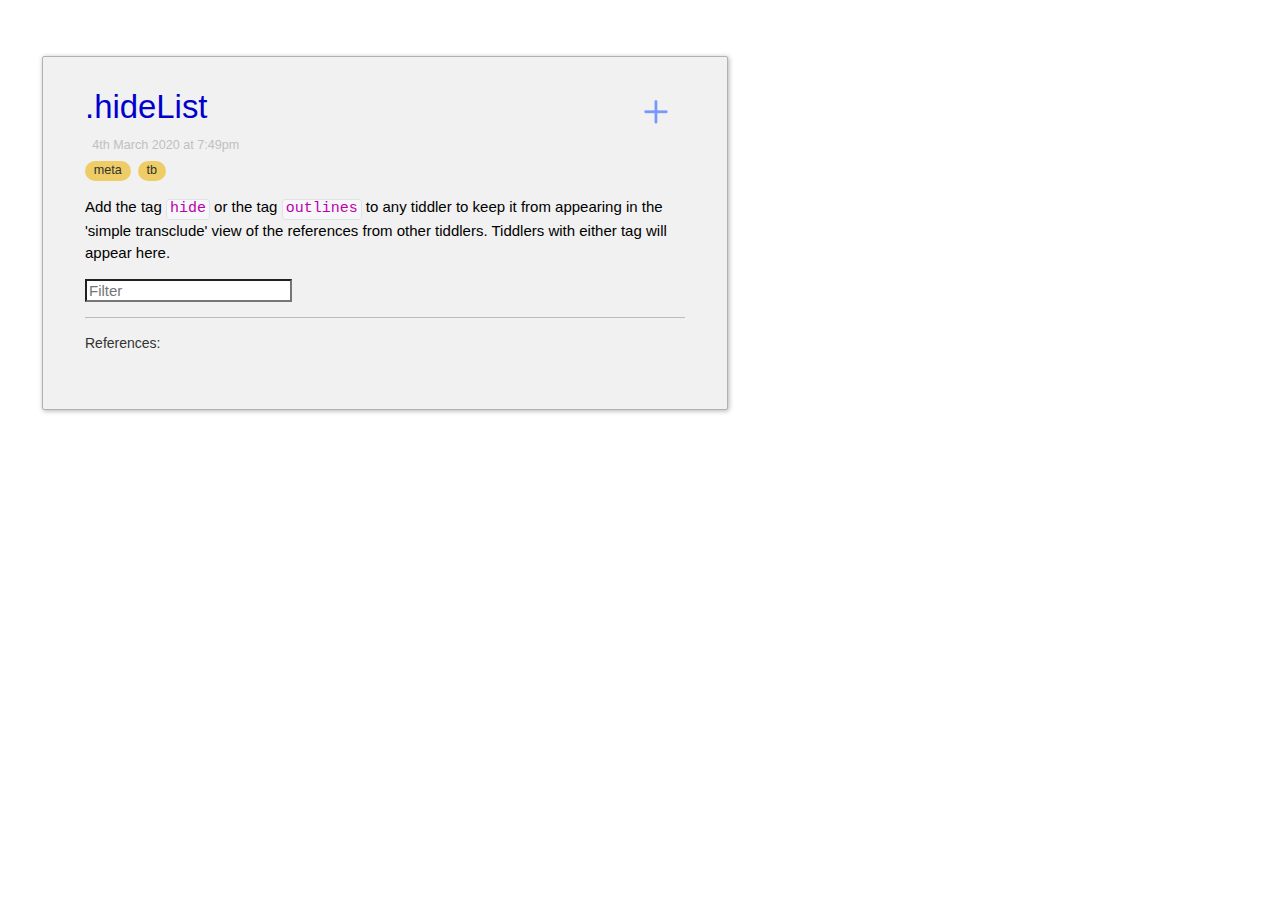
==== .hideList.html @ 393c3c1d "first commit" ====
<!doctype html>
<html>
<head>
<meta http-equiv="Content-Type" content="text/html;charset=utf-8" />
<meta name="generator" content="TiddlyWiki" />
<meta name="tiddlywiki-version" content="5.2.5" />
<meta name="viewport" content="width=device-width, initial-scale=1.0" />
<meta name="apple-mobile-web-app-capable" content="yes" />
<meta name="apple-mobile-web-app-status-bar-style" content="black-translucent" />
<meta name="mobile-web-app-capable" content="yes"/>
<meta name="format-detection" content="telephone=no">
<link id="faviconLink" rel="shortcut icon" href="favicon.ico">
<link rel="stylesheet" href="static.css">
<title>hide: Beebs' Thinking Snippets — Notes and un-fleshed out ideas</title>
</head>
<body class="tc-body">

<section class="tc-story-river tc-static-story-river">
<p><div class="tc-tiddler-frame tc-tiddler-view-frame tc-tiddler-exists  tc-tagged-tb tc-tagged-meta" data-tags="tb meta" data-tiddler-title=".hideList" role="article"><div class="tc-tiddler-title"><div class="tc-titlebar"><span class="tc-tiddler-controls">
<button class="tc-btn-invisible tc-btn-%24%3A%2F.giffmex%2FViewToolbar%2Fnew-note-here">
<svg class="tc-image-new-button tc-image-button" height="22pt" viewBox="0 0 128 128" width="22pt"><path d="M56 72H8.007C3.591 72 0 68.418 0 64c0-4.41 3.585-8 8.007-8H56V8.007C56 3.591 59.582 0 64 0c4.41 0 8 3.585 8 8.007V56h47.993c4.416 0 8.007 3.582 8.007 8 0 4.41-3.585 8-8.007 8H72v47.993c0 4.416-3.582 8.007-8 8.007-4.41 0-8-3.585-8-8.007V72z" fill-rule="evenodd"></path></svg>
</button>

<button aria-label="new journal here" class="tc-btn-invisible tc-btn-%24%3A%2F.giffmex%2FViewToolbar%2Fnew-note-here-datetime" title="Create a new journal tiddler tagged with this one">
   
   
</button><button aria-expanded="false" aria-label="more" class="tc-btn-invisible tc-btn-%24%3A%2F.giffmex%2Fviewtoolbar%2Fviewrefs" title="More actions"></button><div class=" tc-reveal" hidden="true"></div><button class="tc-btn-invisible tc-btn-%24%3A%2Fjd%2Ffullscreen-editor%2FEditButton" title="Edit in full screen mode"></button><button aria-expanded="false" aria-label="more" class="tc-btn-invisible tc-btn-%24%3A%2Fcore%2Fui%2FButtons%2Fmore-tiddler-actions" title="More actions"></button><div class=" tc-reveal" hidden="true"></div><button aria-label="edit" class="tc-btn-invisible tc-btn-%24%3A%2Fcore%2Fui%2FButtons%2Fedit" title="Edit this tiddler"></button><button aria-label="close" class="tc-btn-invisible tc-btn-%24%3A%2Fcore%2Fui%2FButtons%2Fclose" title="Close this tiddler"></button></span><span><h2 class="tc-title">.hideList</h2></span></div><div class="tc-tiddler-info tc-popup-handle tc-reveal" hidden="true"></div></div><div class="tc-reveal"></div><div class=" tc-reveal"><div class="tc-subtitle"><a class="tc-tiddlylink tc-tiddlylink-missing" href=".html"></a> 4th March 2020 at 7:49pm</div></div><div class=" tc-reveal"><div class="tc-tags-wrapper"><span class="tc-tag-list-item" data-tag-title="meta"><span aria-expanded="false" class="tc-tag-label tc-btn-invisible" draggable="true" style="background-color:;
fill:#333333;
color:#333333;">meta</span><span class="tc-drop-down tc-reveal" hidden="true"></span></span><span class="tc-tag-list-item" data-tag-title="tb"><span aria-expanded="false" class="tc-tag-label tc-btn-invisible" draggable="true" style="background-color:;
fill:#333333;
color:#333333;">tb</span><span class="tc-drop-down tc-reveal" hidden="true"></span></span></div></div><div class="tc-tiddler-body tc-reveal"><p>Add the tag <code>hide</code> or the tag <code>outlines</code> to any tiddler to keep it from appearing in the 'simple transclude' view of the references from other tiddlers. Tiddlers with either tag will appear here.</p><p><div>
<input placeholder="Filter" type="search" value="">
</div></p><p><span class=" tc-reveal">

</span></p><p><span class=" tc-reveal" hidden="true"></span></p></div>
<hr>References: 

<p>
</p>
</div></p>
</section>
</body>
</html>
---- static.css ----
/*
Basic styles used before we boot up the parsing engine
*/

/*
Error message and password prompt
*/

.tc-error-form {
	font-family: sans-serif;
	color: #fff;
	z-index: 20000;
	position: fixed;
	background-color: rgb(255, 75, 75);
	border: 8px solid rgb(255, 0, 0);
	border-radius: 8px;
	width: 50%;
	margin-left: 25%;
	margin-top: 4em;
	padding: 0 2em 1em 2em;
}

.tc-error-form h1 {
	text-align: center;
}

.tc-error-prompt {
	text-align: center;
	color: #000;
}

.tc-error-message {
	overflow: auto;
	max-height: 40em;
	padding-right: 1em;
	margin: 1em 0;
	white-space: pre-line;
}

.tc-password-wrapper {
    font-family: sans-serif;
	z-index: 20000;
	position: fixed;
	text-align: center;
	width: 200px;
	top: 4em;
	left: 50%;
	margin-left: -144px; /* - width/2 - paddingHorz/2 - border */
	padding: 16px 16px 16px 16px;
	border-radius: 8px;
}

.tc-password-wrapper {
	color: #000;
	text-shadow: 0 1px 0 rgba(255, 255, 255, 0.5);
	background-color: rgb(197, 235, 183);
	border: 8px solid rgb(164, 197, 152);
}

.tc-password-wrapper form {
	text-align: left;
}

.tc-password-wrapper h1 {
	font-size: 16px;
	line-height: 20px;
	padding-bottom: 16px;
}

.tc-password-wrapper input {
	width: 100%;
}
.tc-sidebar-header {
	text-shadow: 0 1px 0 rgba(255,255,255, 0.8);
}.tc-tiddler-info {
	
  -webkit-box-shadow: inset 1px 2px 3px rgba(0,0,0,0.1);
     -moz-box-shadow: inset 1px 2px 3px rgba(0,0,0,0.1);
          box-shadow: inset 1px 2px 3px rgba(0,0,0,0.1);

}@media screen {
	.tc-tiddler-frame {
		
  -webkit-box-shadow: 1px 1px 5px rgba(0, 0, 0, 0.3);
     -moz-box-shadow: 1px 1px 5px rgba(0, 0, 0, 0.3);
          box-shadow: 1px 1px 5px rgba(0, 0, 0, 0.3);

	}
}@media (max-width: 959px) {
	.tc-tiddler-frame {
		
  -webkit-box-shadow: none;
     -moz-box-shadow: none;
          box-shadow: none;

	}
}.tc-page-controls button svg, .tc-tiddler-controls button svg, .tc-topbar button svg {
	
  -webkit-transition: fill 150ms ease-in-out;
     -moz-transition: fill 150ms ease-in-out;
          transition: fill 150ms ease-in-out;

}.tc-tiddler-controls button.tc-selected,
.tc-page-controls button.tc-selected {
	
  -webkit-filter: drop-shadow(0px -1px 2px rgba(0,0,0,0.25));
     -moz-filter: drop-shadow(0px -1px 2px rgba(0,0,0,0.25));
          filter: drop-shadow(0px -1px 2px rgba(0,0,0,0.25));

}.tc-tiddler-frame input.tc-edit-texteditor,
.tc-tiddler-frame select.tc-edit-texteditor {
	
  -webkit-box-shadow: inset 0 1px 8px rgba(0, 0, 0, 0.15);
     -moz-box-shadow: inset 0 1px 8px rgba(0, 0, 0, 0.15);
          box-shadow: inset 0 1px 8px rgba(0, 0, 0, 0.15);

}.tc-edit-tags {
	
  -webkit-box-shadow: inset 0 1px 8px rgba(0, 0, 0, 0.15);
     -moz-box-shadow: inset 0 1px 8px rgba(0, 0, 0, 0.15);
          box-shadow: inset 0 1px 8px rgba(0, 0, 0, 0.15);

}.tc-tiddler-frame .tc-edit-tags input.tc-edit-texteditor {
	
  -webkit-box-shadow: none;
     -moz-box-shadow: none;
          box-shadow: none;

	border: none;
	outline: none;
}textarea.tc-edit-texteditor {
	font-family: ;
}canvas.tc-edit-bitmapeditor  {
	
  -webkit-box-shadow: 2px 2px 5px rgba(0, 0, 0, 0.5);
     -moz-box-shadow: 2px 2px 5px rgba(0, 0, 0, 0.5);
          box-shadow: 2px 2px 5px rgba(0, 0, 0, 0.5);

}.tc-drop-down {
	border-radius: 4px;
	
  -webkit-box-shadow: 2px 2px 10px rgba(0, 0, 0, 0.5);
     -moz-box-shadow: 2px 2px 10px rgba(0, 0, 0, 0.5);
          box-shadow: 2px 2px 10px rgba(0, 0, 0, 0.5);

}.tc-block-dropdown {
	border-radius: 4px;
	
  -webkit-box-shadow: 2px 2px 10px rgba(0, 0, 0, 0.5);
     -moz-box-shadow: 2px 2px 10px rgba(0, 0, 0, 0.5);
          box-shadow: 2px 2px 10px rgba(0, 0, 0, 0.5);

}.tc-modal {
	border-radius: 6px;
	
  -webkit-box-shadow: 0 3px 7px rgba(0,0,0,0.3);
     -moz-box-shadow: 0 3px 7px rgba(0,0,0,0.3);
          box-shadow: 0 3px 7px rgba(0,0,0,0.3);

}.tc-modal-footer {
	border-radius: 0 0 6px 6px;
	
  -webkit-box-shadow: inset 0 1px 0 #fff;
     -moz-box-shadow: inset 0 1px 0 #fff;
          box-shadow: inset 0 1px 0 #fff;
;
}.tc-alert {
	border-radius: 6px;
	
  -webkit-box-shadow: 0 3px 7px rgba(0,0,0,0.6);
     -moz-box-shadow: 0 3px 7px rgba(0,0,0,0.6);
          box-shadow: 0 3px 7px rgba(0,0,0,0.6);

}.tc-notification {
	border-radius: 6px;
	
  -webkit-box-shadow: 0 3px 7px rgba(0,0,0,0.3);
     -moz-box-shadow: 0 3px 7px rgba(0,0,0,0.3);
          box-shadow: 0 3px 7px rgba(0,0,0,0.3);

	text-shadow: 0 1px 0 rgba(255,255,255, 0.8);
}.tc-sidebar-lists .tc-tab-set .tc-tab-divider {
	border-top: none;
	height: 1px;
	
background-image: linear-gradient(left, rgba(0,0,0,0.15) 0%, rgba(0,0,0,0.0) 100%);
background-image: -o-linear-gradient(left, rgba(0,0,0,0.15) 0%, rgba(0,0,0,0.0) 100%);
background-image: -moz-linear-gradient(left, rgba(0,0,0,0.15) 0%, rgba(0,0,0,0.0) 100%);
background-image: -webkit-linear-gradient(left, rgba(0,0,0,0.15) 0%, rgba(0,0,0,0.0) 100%);
background-image: -ms-linear-gradient(left, rgba(0,0,0,0.15) 0%, rgba(0,0,0,0.0) 100%);

}.tc-more-sidebar > .tc-tab-set > .tc-tab-buttons > button {
	
background-image: linear-gradient(left, rgba(0,0,0,0.01) 0%, rgba(0,0,0,0.1) 100%);
background-image: -o-linear-gradient(left, rgba(0,0,0,0.01) 0%, rgba(0,0,0,0.1) 100%);
background-image: -moz-linear-gradient(left, rgba(0,0,0,0.01) 0%, rgba(0,0,0,0.1) 100%);
background-image: -webkit-linear-gradient(left, rgba(0,0,0,0.01) 0%, rgba(0,0,0,0.1) 100%);
background-image: -ms-linear-gradient(left, rgba(0,0,0,0.01) 0%, rgba(0,0,0,0.1) 100%);

}.tc-more-sidebar > .tc-tab-set > .tc-tab-buttons > button.tc-tab-selected {
	
background-image: linear-gradient(left, rgba(0,0,0,0.05) 0%, rgba(255,255,255,0.05) 100%);
background-image: -o-linear-gradient(left, rgba(0,0,0,0.05) 0%, rgba(255,255,255,0.05) 100%);
background-image: -moz-linear-gradient(left, rgba(0,0,0,0.05) 0%, rgba(255,255,255,0.05) 100%);
background-image: -webkit-linear-gradient(left, rgba(0,0,0,0.05) 0%, rgba(255,255,255,0.05) 100%);
background-image: -ms-linear-gradient(left, rgba(0,0,0,0.05) 0%, rgba(255,255,255,0.05) 100%);

}.tc-message-box img {
	
  -webkit-box-shadow: 1px 1px 3px rgba(0,0,0,0.5);
     -moz-box-shadow: 1px 1px 3px rgba(0,0,0,0.5);
          box-shadow: 1px 1px 3px rgba(0,0,0,0.5);

}.tc-plugin-info {
	
  -webkit-box-shadow: 1px 1px 3px rgba(0,0,0,0.5);
     -moz-box-shadow: 1px 1px 3px rgba(0,0,0,0.5);
          box-shadow: 1px 1px 3px rgba(0,0,0,0.5);

}
/*
** Start with the normalize CSS reset, and then belay some of its effects
*//*! modern-normalize v1.0.0 | MIT License | https://github.com/sindresorhus/modern-normalize */

/*
Document
========
*/

/**
Use a better box model (opinionated).
*/

*,
*::before,
*::after {
  box-sizing: border-box;
}

/**
Use a more readable tab size (opinionated).
*/

:root {
  -moz-tab-size: 4;
  tab-size: 4;
}

/**
1. Correct the line height in all browsers.
2. Prevent adjustments of font size after orientation changes in iOS.
*/

html {
  line-height: 1.15; /* 1 */
  -webkit-text-size-adjust: 100%; /* 2 */
}

/*
Sections
========
*/

/**
Remove the margin in all browsers.
*/

body {
  margin: 0;
}

/**
Improve consistency of default fonts in all browsers. (https://github.com/sindresorhus/modern-normalize/issues/3)
*/

body {
  font-family:
    system-ui,
    -apple-system, /* Firefox supports this but not yet `system-ui` */
    'Segoe UI',
    Roboto,
    Helvetica,
    Arial,
    sans-serif,
    'Apple Color Emoji',
    'Segoe UI Emoji';
}

/*
Grouping content
================
*/

/**
1. Add the correct height in Firefox.
2. Correct the inheritance of border color in Firefox. (https://bugzilla.mozilla.org/show_bug.cgi?id=190655)
*/

hr {
  height: 0; /* 1 */
  color: inherit; /* 2 */
}

/*
Text-level semantics
====================
*/

/**
Add the correct text decoration in Chrome, Edge, and Safari.
*/

abbr[title] {
  text-decoration: underline dotted;
}

/**
Add the correct font weight in Edge and Safari.
*/

b,
strong {
  font-weight: bolder;
}

/**
1. Improve consistency of default fonts in all browsers. (https://github.com/sindresorhus/modern-normalize/issues/3)
2. Correct the odd 'em' font sizing in all browsers.
*/

code,
kbd,
samp,
pre {
  font-family:
    ui-monospace,
    SFMono-Regular,
    Consolas,
    'Liberation Mono',
    Menlo,
    monospace; /* 1 */
  font-size: 1em; /* 2 */
}

/**
Add the correct font size in all browsers.
*/

small {
  font-size: 80%;
}

/**
Prevent 'sub' and 'sup' elements from affecting the line height in all browsers.
*/

sub,
sup {
  font-size: 75%;
  line-height: 0;
  position: relative;
  vertical-align: baseline;
}

sub {
  bottom: -0.25em;
}

sup {
  top: -0.5em;
}

/*
Tabular data
============
*/

/**
1. Remove text indentation from table contents in Chrome and Safari. (https://bugs.chromium.org/p/chromium/issues/detail?id=999088, https://bugs.webkit.org/show_bug.cgi?id=201297)
2. Correct table border color inheritance in all Chrome and Safari. (https://bugs.chromium.org/p/chromium/issues/detail?id=935729, https://bugs.webkit.org/show_bug.cgi?id=195016)
*/

table {
  text-indent: 0; /* 1 */
  border-color: inherit; /* 2 */
}

/*
Forms
=====
*/

/**
1. Change the font styles in all browsers.
2. Remove the margin in Firefox and Safari.
*/

button,
input,
optgroup,
select,
textarea {
  font-family: inherit; /* 1 */
  font-size: 100%; /* 1 */
  line-height: 1.15; /* 1 */
  margin: 0; /* 2 */
}

/**
Remove the inheritance of text transform in Edge and Firefox.
1. Remove the inheritance of text transform in Firefox.
*/

button,
select { /* 1 */
  text-transform: none;
}

/**
Correct the inability to style clickable types in iOS and Safari.
*/

button,
[type='button'],
[type='reset'],
[type='submit'] {
  -webkit-appearance: button;
}

/**
Remove the inner border and padding in Firefox.
*/

::-moz-focus-inner {
  border-style: none;
  padding: 0;
}

/**
Restore the focus styles unset by the previous rule.
*/

:-moz-focusring {
  outline: 1px dotted ButtonText;
}

/**
Remove the additional ':invalid' styles in Firefox.
See: https://github.com/mozilla/gecko-dev/blob/2f9eacd9d3d995c937b4251a5557d95d494c9be1/layout/style/res/forms.css#L728-L737
*/

:-moz-ui-invalid {
  box-shadow: none;
}

/**
Remove the padding so developers are not caught out when they zero out 'fieldset' elements in all browsers.
*/

legend {
  padding: 0;
}

/**
Add the correct vertical alignment in Chrome and Firefox.
*/

progress {
  vertical-align: baseline;
}

/**
Correct the cursor style of increment and decrement buttons in Safari.
*/

::-webkit-inner-spin-button,
::-webkit-outer-spin-button {
  height: auto;
}

/**
1. Correct the odd appearance in Chrome and Safari.
2. Correct the outline style in Safari.
*/

[type='search'] {
  -webkit-appearance: textfield; /* 1 */
  outline-offset: -2px; /* 2 */
}

/**
Remove the inner padding in Chrome and Safari on macOS.
*/

::-webkit-search-decoration {
  -webkit-appearance: none;
}

/**
1. Correct the inability to style clickable types in iOS and Safari.
2. Change font properties to 'inherit' in Safari.
*/

::-webkit-file-upload-button {
  -webkit-appearance: button; /* 1 */
  font: inherit; /* 2 */
}

/*
Interactive
===========
*/

/*
Add the correct display in Chrome and Safari.
*/

summary {
  display: list-item;
}
*, input[type="search"] {
	box-sizing: border-box;
	-moz-box-sizing: border-box;
	-webkit-box-sizing: border-box;
}/*
** Button default styles. Makes them look consistent for all browsers
*/
html button {
	line-height: 1.2;
	color: ;
	fill: ;
	background: ;
	border-color: ;
}button:disabled svg {
	fill: #bbb;
}/*
** Basic element styles
*/html, body {
	font-family: -apple-system,BlinkMacSystemFont,Segoe UI,Helvetica,Arial,sans-serif,Apple Color Emoji,Segoe UI Emoji;;
	text-rendering: optimizeLegibility; /* Enables kerning and ligatures etc. */
	-webkit-font-smoothing: antialiased;
	-moz-osx-font-smoothing: grayscale;
}html:-webkit-full-screen {
	background-color: #fff;
}body.tc-body {
	font-size: 14px;
	line-height: 20px;
	word-wrap: break-word;
	


	color: #333333;
	background-color: #fff;
	fill: #333333;
}/**
 * Correct the font size and margin on `h1` elements within `section` and
 * `article` contexts in Chrome, Firefox, and Safari.
 */h1 {
	font-size: 2em;
}h1, h2, h3, h4, h5, h6 {
	line-height: 1.2;
	font-weight: normal;
}pre {
	display: block;
	margin-top: 1em;
	margin-bottom: 1em;
	word-break: break-word;
	word-wrap: break-word;
	white-space: pre-wrap;
	background-color: #f5f5f5;
	border: 1px solid #cccccc;
	padding: 0 3px 2px;
	border-radius: 3px;
	font-family: "SFMono-Regular",Consolas,"Liberation Mono",Menlo,Courier,monospace;
}code {
	color: #dd1144;
	background-color: #f7f7f9;
	border: 1px solid #e1e1e8;
	white-space: pre-wrap;
	padding: 0 3px 2px;
	border-radius: 3px;
	font-family: "SFMono-Regular",Consolas,"Liberation Mono",Menlo,Courier,monospace;
}blockquote {
	border-left: 5px solid #bbb;
	margin-left: 25px;
	padding-left: 10px;
	quotes: "\201C""\201D""\2018""\2019";
}blockquote > div {
	margin-top: 1em;
	margin-bottom: 1em;
}blockquote.tc-big-quote {
	font-family: Georgia, serif;
	position: relative;
	background: #f5f5f5;
	border-left: none;
	margin-left: 50px;
	margin-right: 50px;
	padding: 10px;
	border-radius: 8px;
}blockquote.tc-big-quote cite:before {
	content: "\2014 \2009";
}blockquote.tc-big-quote:before {
	font-family: Georgia, serif;
	color: #bbb;
	content: open-quote;
	font-size: 8em;
	line-height: 0.1em;
	margin-right: 0.25em;
	vertical-align: -0.4em;
	position: absolute;
	left: -50px;
	top: 42px;
}blockquote.tc-big-quote:after {
	font-family: Georgia, serif;
	color: #bbb;
	content: close-quote;
	font-size: 8em;
	line-height: 0.1em;
	margin-right: 0.25em;
	vertical-align: -0.4em;
	position: absolute;
	right: -80px;
	bottom: -20px;
}dl dt {
	font-weight: bold;
	margin-top: 6px;
}textarea,
input[type=text],
input[type=search],
input[type=""],
input:not([type]) {
	color: #333333;
	background: #ffffff;
}input[type="checkbox"] {
	vertical-align: middle;
}input[type="search"]::-webkit-search-decoration,
input[type="search"]::-webkit-search-cancel-button,
input[type="search"]::-webkit-search-results-button,
input[type="search"]::-webkit-search-results-decoration {
	-webkit-appearance:none;
}.tc-muted {
	color: #bbb;
}svg.tc-image-button {
	padding: 0px 1px 1px 0px;
}.tc-icon-wrapper > svg {
	width: 1em;
	height: 1em;
}kbd {
	display: inline-block;
	padding: 3px 5px;
	font-size: 0.8em;
	line-height: 1.2;
	color: #333333;
	vertical-align: middle;
	background-color: #ffffff;
	border: solid 1px #bbb;
	border-bottom-color: #bbb;
	border-radius: 3px;
	box-shadow: inset 0 -1px 0 #bbb;
}::selection {
	background-color: Highlight;
	color: HighlightText;
	background-color: ;
	color: ;
}.tc-inline-style {
	background: #ffff00;
	color: #000000;
}form.tc-form-inline {
	display: inline;
}/*
Markdown likes putting code elements inside pre elements
*/
pre > code {
	padding: 0;
	border: none;
	background-color: inherit;
	color: inherit;
}/*
Table defaults
*/table {
	border: 1px solid #dddddd;
	width: auto;
	max-width: 100%;
	caption-side: bottom;
	margin-top: 1em;
	margin-bottom: 1em;
	/* next 2 elements needed, since normalize 8.0.1 */
	border-collapse: collapse;
	border-spacing: 0;
}table th, table td {
	padding: 0 7px 0 7px;
	border-top: 1px solid #dddddd;
	border-left: 1px solid #dddddd;
}table thead tr td, table th {
	background-color: #f0f0f0;
	font-weight: bold;
}table tfoot tr td {
	background-color: #a8a8a8;
}/*
Table utility classes
*//* Remove borders from table as used in eg: GettingStarted*/
.tc-table-no-border,
.tc-table-no-border th,
.tc-table-no-border td {
	border: initial;
}/* First column in table width will fit to text.*/
/* This rule makes most sense with tc-first-link-nowrap*/
.tc-first-col-min-width td:nth-child(1) {
	width: 1%;
}/*
** Utility classes work well with tables but also for other containers
*//* First link A element will not wrap */
.tc-first-link-nowrap:first-of-type a {
	white-space: nowrap;
}/* Move the table to the center of the container */
.tc-center {
	margin-left: auto;
	margin-right: auto;
}.tc-max-width {
	width: 100%;
}.tc-max-width-80 {
	max-width: 80%;
}/* Allow input and textarea to look like the ControlPanel inputs */
.tc-edit-max-width input,
.tc-edit-max-width textarea {
	width: 100%;
	padding: 3px;
}/*
CSV parser plugin
*/.tc-csv-table {
	white-space: nowrap;
}.tc-csv-table th,
.tc-csv-table td {
	white-space: pre-line;
}/*
Tiddler frame in story river
*/.tc-tiddler-frame img,
.tc-tiddler-frame svg,
.tc-tiddler-frame canvas,
.tc-tiddler-frame embed,
.tc-tiddler-frame iframe {
	max-width: 100%;
}.tc-tiddler-body > embed,
.tc-tiddler-body > iframe {
	width: 100%;
	height: 600px;
}:root {
	color-scheme: light;
}/*
** Links
*/button.tc-tiddlylink,
a.tc-tiddlylink {
	text-decoration: none;
	font-weight: 500;
	color: #5778d8;
	-webkit-user-select: inherit; /* Otherwise the draggable attribute makes links impossible to select */
	-webkit-touch-callout: none; /* Prevents long presses from bringing up a link preview */
}.tc-sidebar-lists a.tc-tiddlylink {
	color: #999999;
}.tc-sidebar-lists a.tc-tiddlylink:hover {
	color: #444444;
}button.tc-tiddlylink:hover,
a.tc-tiddlylink:hover {
	text-decoration: underline;
}a.tc-tiddlylink-resolves {
}a.tc-tiddlylink-shadow {
	font-weight: bold;
}a.tc-tiddlylink-shadow.tc-tiddlylink-resolves {
	font-weight: normal;
}a.tc-tiddlylink-missing {
	font-style: italic;
}a.tc-tiddlylink-external {
	text-decoration: underline;
	color: #0000ee;
	background-color: inherit;
}a.tc-tiddlylink-external:visited {
	color: #0000aa;
	background-color: inherit;
}a.tc-tiddlylink-external:hover {
	color: inherit;
	background-color: inherit;
}.tc-drop-down a.tc-tiddlylink:hover {
	color: #ffffff;
}/*
** Drag and drop styles
*/.tc-tiddler-dragger {
	position: relative;
	z-index: -10000;
}.tc-tiddler-dragger-inner {
	position: absolute;
	top: -1000px;
	left: -1000px;
	display: inline-block;
	padding: 8px 20px;
	font-size: 16.9px;
	font-weight: bold;
	line-height: 20px;
	color: #ffffff;
	text-shadow: 0 1px 0 rgba(0, 0, 0, 1);
	white-space: nowrap;
	vertical-align: baseline;
	background-color: #333333;
	border-radius: 20px;
}.tc-tiddler-dragger-cover {
	position: absolute;
	background-color: #fff;
}.tc-page-container > .tc-dropzone {
	min-height: 100vh;
}.tc-dropzone {
	position: relative;
}.tc-dropzone.tc-dragover:before {
	z-index: 10000;
	display: block;
	position: fixed;
	top: 0;
	left: 0;
	right: 0;
	background: rgba(0,200,0,0.7);
	text-align: center;
	content: "Drop now (or use the 'Escape' key to cancel)";
}.tc-droppable > .tc-droppable-placeholder {
	display: none;
}.tc-droppable.tc-dragover > .tc-droppable-placeholder {
	display: block;
	border: 2px dashed rgba(0,200,0,0.7);
}.tc-draggable {
	cursor: move;
}.tc-sidebar-tab-open .tc-droppable-placeholder, .tc-tagged-draggable-list .tc-droppable-placeholder,
.tc-links-draggable-list .tc-droppable-placeholder {
	line-height: 2em;
	height: 2em;
}.tc-sidebar-tab-open-item {
	position: relative;
}.tc-sidebar-tab-open .tc-btn-invisible.tc-btn-mini svg {
	font-size: 0.7em;
	fill: #bbb;
}/*
** Plugin reload warning
*/.tc-plugin-reload-warning {
	z-index: 1000;
	display: block;
	position: fixed;
	top: 0;
	left: 0;
	right: 0;
	background: #ffe476;
	text-align: center;
}/*
** Buttons
*/button svg, button img, label svg, label img {
	vertical-align: middle;
}.tc-btn-invisible {
	padding: 0;
	margin: 0;
	background: none;
	border: none;
	cursor: pointer;
	color: #333333;
	fill: #333333;
}button:disabled.tc-btn-invisible  {
	cursor: default; 
	color: #bbb;
}.tc-btn-boxed {
	font-size: 0.6em;
	padding: 0.2em;
	margin: 1px;
	background: none;
	border: 1px solid #cccccc;
	border-radius: 0.25em;
}html body.tc-body .tc-btn-boxed svg {
	font-size: 1.6666em;
}.tc-btn-boxed:hover {
	background: #bbb;
	color: #ffffff;
}html body.tc-body .tc-btn-boxed:hover svg {
	fill: #ffffff;
}.tc-btn-rounded {
	font-size: 0.5em;
	line-height: 2;
	padding: 0em 0.3em 0.2em 0.4em;
	margin: 1px;
	border: 1px solid #bbb;
	background: #bbb;
	color: #ffffff;
	border-radius: 2em;
}html body.tc-body .tc-btn-rounded svg {
	font-size: 1.6666em;
	fill: #ffffff;
}.tc-btn-rounded:hover {
	border: 1px solid #bbb;
	background: #ffffff;
	color: #bbb;
}html body.tc-body .tc-btn-rounded:hover svg {
	fill: #bbb;
}.tc-btn-icon svg {
	height: 1em;
	width: 1em;
	fill: #bbb;
}.tc-btn-text {
	margin-left: 7px;
}/* used for documentation "fake" buttons */
.tc-btn-standard {
	line-height: 1.8;
	color: #667;
	background-color: #e0e0e0;
	border: 1px solid #888;
	padding: 2px 1px 2px 1px;
	margin: 1px 4px 1px 4px;
}.tc-btn-big-green {
	display: inline-block;
	padding: 8px;
	margin: 4px 8px 4px 8px;
	background: #34c734;
	color: #ffffff;
	fill: #ffffff;
	border: none;
	border-radius: 2px;
	font-size: 1.2em;
	line-height: 1.4em;
	text-decoration: none;
}.tc-btn-big-green svg,
.tc-btn-big-green img {
	height: 2em;
	width: 2em;
	vertical-align: middle;
	fill: #ffffff;
}.tc-primary-btn {
	background: #5778d8;
}.tc-sidebar-lists input {
	color: #333333;
}.tc-sidebar-lists button {
	color: #333333;
	fill: #333333;
}.tc-sidebar-lists button.tc-btn-mini {
	color: #c0c0c0;
}.tc-sidebar-lists button.tc-btn-mini:hover {
	color: #444444;
}.tc-sidebar-lists button small {
	color: #333333;
}button svg.tc-image-button, button .tc-image-button img {
	height: 1em;
	width: 1em;
}.tc-unfold-banner {
	position: absolute;
	padding: 0;
	margin: 0;
	background: none;
	border: none;
	width: 100%;
	width: calc(100% + 2px);
	margin-left: -43px;
	text-align: center;
	border-top: 2px solid #f8f8f8;
	margin-top: 4px;
}.tc-unfold-banner:hover {
	background: #f8f8f8;
	border-top: 2px solid #dddddd;
}.tc-unfold-banner svg, .tc-fold-banner svg {
	height: 0.75em;
	fill: #cccccc;
}.tc-unfold-banner:hover svg, .tc-fold-banner:hover svg {
	fill: #888888;
}.tc-fold-banner {
	position: absolute;
	padding: 0;
	margin: 0;
	background: none;
	border: none;
	width: 23px;
	text-align: center;
	margin-left: -35px;
	top: 6px;
	bottom: 6px;
}.tc-fold-banner:hover {
	background: #f8f8f8;
}@media (max-width: 959px) {.tc-unfold-banner {
		position: static;
		width: calc(100% + 59px);
	}.tc-fold-banner {
		width: 16px;
		margin-left: -16px;
		font-size: 0.75em;
	}}/*
** Tags and missing tiddlers
*/.tc-tag-list-item {
	position: relative;
	display: inline-block;
}.tc-tags-wrapper {
	margin: 4px 0 14px 0;
}.tc-tags-wrapper .tc-tag-list-item {
	margin-right: 7px;
}.tc-missing-tiddler-label {
	font-style: italic;
	font-weight: normal;
	display: inline-block;
	font-size: 11.844px;
	line-height: 14px;
	white-space: nowrap;
	vertical-align: baseline;
}.tc-block-tags-dropdown > .tc-btn-invisible:hover {
	background-color: #5778d8;
}button.tc-tag-label, span.tc-tag-label {
	display: inline-block;
	padding: 0.16em 0.7em;
	font-size: 0.9em;
	font-weight: normal;
	line-height: 1.2em;
	color: #ffffff;
	white-space: break-spaces;
	vertical-align: baseline;
	background-color: #ec6;
	border-radius: 1em;
}.tc-sidebar-scrollable .tc-tag-label {
	text-shadow: none;
}.tc-untagged-separator {
	width: 10em;
	left: 0;
	margin-left: 0;
	border: 0;
	height: 1px;
	background: #d8d8d8;
}button.tc-untagged-label {
	background-color: #999999;
}.tc-tag-label svg, .tc-tag-label img {
	height: 1em;
	width: 1em;
	margin-right: 3px;
	margin-bottom: 1px;
	vertical-align: bottom;
}.tc-edit-tags button.tc-remove-tag-button svg {
	font-size: 0.7em;
	vertical-align: middle;
}.tc-tag-manager-table .tc-tag-label {
}.tc-tag-manager-tag {
	width: 100%;
}button.tc-btn-invisible.tc-remove-tag-button {
	outline: none;
}.tc-tag-button-selected,
.tc-list-item-selected a.tc-tiddlylink, a.tc-list-item-selected {
	background-color: #5778d8;
	color: #f1f1f1;
}/*
** Page layout
*/.tc-topbar {
	position: fixed;
	z-index: 1200;
}.tc-topbar-left {
	left: 29px;
	top: 5px;
}.tc-topbar-right {
	top: 5px;
	right: 29px;
}@media (max-width: 959px) {.tc-topbar-right {
		right: 10px;
	}}.tc-topbar button {
	padding: 8px;
}.tc-topbar svg {
	fill: #bbb;
}.tc-topbar button:hover svg {
	fill: #333333;
}@media (max-width: 959px) {.tc-show-sidebar-btn svg.tc-image-chevron-left, .tc-hide-sidebar-btn svg.tc-image-chevron-right {
		transform: rotate(-90deg);
	}}.tc-sidebar-header {
	color: #acacac;
	fill: #acacac;
}.tc-sidebar-header .tc-title a.tc-tiddlylink-resolves {
	font-weight: normal;
}.tc-sidebar-header .tc-sidebar-lists p {
	margin-top: 3px;
	margin-bottom: 3px;
}.tc-sidebar-header .tc-missing-tiddler-label {
	color: #acacac;
}.tc-advanced-search input {
	width: 60%;
}.tc-search a svg {
	width: 1.2em;
	height: 1.2em;
	vertical-align: middle;
}.tc-page-controls {
	margin-top: 14px;
	font-size: 1.5em;
}.tc-page-controls .tc-drop-down {
	font-size: 1rem;
}.tc-page-controls button {
	margin-right: 0.5em;
}.tc-page-controls a.tc-tiddlylink:hover {
	text-decoration: none;
}.tc-page-controls img {
	width: 1em;
}.tc-page-controls svg {
	fill: #aaaaaa;
}.tc-page-controls button:hover svg, .tc-page-controls a:hover svg {
	fill: #000000;
}.tc-sidebar-lists .tc-menu-list-item {
	white-space: nowrap;
}.tc-menu-list-count {
	font-weight: bold;
}.tc-menu-list-subitem {
	padding-left: 7px;
}.tc-story-river {
	position: relative;
}@media (max-width: 959px) {.tc-sidebar-header {
		padding: 14px;
		min-height: 32px;
		margin-top: 0px;
		transition:  min-height 400ms ease-in-out, padding-top 400ms ease-in-out, padding-bottom 400ms ease-in-out;
	}
	
	.tc-story-river {
		position: relative;
		padding: 0;
	}
}@media (min-width: 960px) {.tc-message-box {
		margin: 21px -21px 21px -21px;
	}.tc-sidebar-scrollable {
		position: fixed;
		top: 0px;
		left: 770px;
		bottom: 0;
		right: 0;
		overflow-y: auto;
		overflow-x: auto;
		-webkit-overflow-scrolling: touch;
		margin: 0 0 0 -42px;
		padding: 71px 0 28px 42px;
	}html[dir="rtl"] .tc-sidebar-scrollable {
		left: auto;
		right: 770px;
	}.tc-story-river {
		position: relative;
		left: 0px;
		top: 0px;
		width: 770px;
		padding: 42px 42px 42px 42px;
	}.tc-story-river.tc-static-story-river {
		margin-right: 0;
		padding-right: 42px;
	}}@media print {body.tc-body {
		background-color: transparent;
	}.tc-sidebar-header, .tc-topbar {
		display: none;
	}.tc-story-river {
		margin: 0;
		padding: 0;
	}.tc-story-river .tc-tiddler-frame {
		margin: 0;
		border: none;
		padding: 0;
	}
}/*
** Tiddler styles
*/.tc-tiddler-frame {
	position: relative;
	margin-bottom: 28px;
	background-color: #f1f1f1;
	border: 1px solid #b1b1b1;
}
.tc-tiddler-info {
	overflow: hidden;
	padding: 14px 42px 14px 42px;
	background-color: #f8f8f8;
	border-top: 1px solid #dddddd;
	border-bottom: 1px solid #dddddd;
}.tc-tiddler-info p {
	margin-top: 3px;
	margin-bottom: 3px;
}.tc-tiddler-info .tc-tab-buttons button.tc-tab-selected {
	background-color: #f8f8f8;
	border-bottom: 1px solid #f8f8f8;
}@media (max-width: 959px) {.tc-tiddler-info {
		padding: 14px 14px 14px 14px;
	}}.tc-view-field-table {
	width: 100%;
}.tc-view-field-name {
	width: 1%; /* Makes this column be as narrow as possible */
	white-space: nowrap;
	vertical-align: top;
	text-align: right;
	font-style: italic;
	font-weight: normal;
}.tc-view-field-value {
	word-break: break-all;
}@media (max-width: 959px) {
	.tc-tiddler-frame {
		padding: 14px 14px 14px 14px;
		margin-bottom: .5em;
	}.tc-tiddler-info {
		margin: 0 -14px 0 -14px;
	}
}@media (min-width: 960px) {
	.tc-tiddler-frame {
		padding: 28px 42px 42px 42px;
		width: 686px;
		border-radius: 2px;
	}.tc-tiddler-info {
		margin: 0 -42px 0 -42px;
	}
}/* prevent overflow for table content for small screens*/
@media (max-width: 960px) {
	.tc-tiddler-frame tr {
		word-wrap: anywhere;
	}.tc-tiddler-frame table blockquote {
		margin-left: 12.5px;
		margin-right: 12.5px; 
	}.tc-tiddler-frame table dd {
		margin-left: 12.5px;
	}.tc-tiddler-frame table ol,
	.tc-tiddler-frame table ul {
		padding-left: 20px;
	}
}.tc-site-title,
.tc-titlebar {
	font-weight: normal;
	font-size: 2.35em;
	line-height: 1.35em;
	color: #00c;
	margin: 0;
}.tc-site-title {
	color: #00c;
}.tc-tiddler-title-icon {
	vertical-align: middle;
	margin-right: .1em;
}.tc-system-title-prefix {
	color: #bbb;
}.tc-titlebar h2 {
	font-size: 1em;
	display: inline;
}.tc-titlebar img {
	height: 1em;
}.tc-subtitle {
	font-size: 0.9em;
	color: #c0c0c0;
	font-weight: normal;
}.tc-subtitle .tc-tiddlylink {
	margin-right: .3em;
}.tc-tiddler-missing .tc-title {
	font-style: italic;
	font-weight: normal;
}.tc-tiddler-frame .tc-tiddler-controls {
	float: right;
	padding: 3px; /* make space for outline */
}.tc-tiddler-controls .tc-drop-down {
	font-size: 0.6em;
}.tc-tiddler-controls .tc-drop-down .tc-drop-down {
	font-size: 1em;
}.tc-tiddler-controls > span > button,
.tc-tiddler-controls > span > span > button,
.tc-tiddler-controls > span > span > span > button {
	vertical-align: baseline;
	margin-left:5px;
}.tc-tiddler-controls button svg, .tc-tiddler-controls button img,
.tc-search button svg, .tc-search a svg {
	fill: #cccccc;
}.tc-tiddler-controls button svg, .tc-tiddler-controls button img {
	height: 0.75em;
}.tc-search button svg, .tc-search a svg {
	height: 1.2em;
	width: 1.2em;
	margin: 0 0.25em;
}.tc-tiddler-controls button.tc-selected svg,
.tc-page-controls button.tc-selected svg  {
	fill: #444444;
}.tc-tiddler-controls button.tc-btn-invisible:hover svg,
.tc-search button:hover svg, .tc-search a:hover svg {
	fill: #888888;
}@media print {
	.tc-tiddler-controls {
		display: none;
	}
}.tc-tiddler-help { /* Help prompts within tiddler template */
	color: #bbb;
	margin-top: 14px;
}.tc-tiddler-help a.tc-tiddlylink {
	color: #888888;
}.tc-tiddler-frame .tc-edit-texteditor {
	width: 100%;
	margin: 4px 0 4px 0;
}.tc-tiddler-frame input.tc-edit-texteditor,
.tc-tiddler-frame textarea.tc-edit-texteditor,
.tc-tiddler-frame iframe.tc-edit-texteditor,
.tc-tiddler-frame select.tc-edit-texteditor {
	padding: 3px 3px 3px 3px;
	border: 1px solid #cccccc;
	line-height: 1.3em;
	font-family: ;
}.tc-tiddler-frame input.tc-edit-texteditor,
.tc-tiddler-frame textarea.tc-edit-texteditor,
.tc-tiddler-frame iframe.tc-edit-texteditor {
	-webkit-appearance: none;
}.tc-tiddler-frame input.tc-edit-texteditor,
.tc-tiddler-frame select.tc-edit-texteditor,
.tc-tiddler-frame textarea.tc-edit-texteditor {
	background-color: #eee;
}.tc-tiddler-frame iframe.tc-edit-texteditor {
	background-color: #f1f1f1;
}.tc-tiddler-frame .tc-edit-fields input.tc-edit-fieldeditor,
.tc-tiddler-frame .tc-edit-fields select.tc-edit-fieldeditor,
.tc-tiddler-frame .tc-edit-fields textarea.tc-edit-fieldeditor {
	margin: 0;
	padding: 2px 3px;
}.tc-tiddler-frame .tc-binary-warning {
	width: 100%;
	height: 5em;
	text-align: center;
	padding: 3em 3em 6em 3em;
	background: #ffe476;
	border: 1px solid #b99e2f;
}canvas.tc-edit-bitmapeditor  {
	border: 6px solid #ffffff;
	cursor: crosshair;
	-moz-user-select: none;
	-webkit-user-select: none;
	-ms-user-select: none;
	margin-top: 6px;
	margin-bottom: 6px;
}.tc-edit-bitmapeditor-width {
	display: block;
}.tc-edit-bitmapeditor-height {
	display: block;
}.tc-tiddler-body {
	clear: both;
}.tc-tiddler-frame .tc-tiddler-body {
	font-size: 15px;
	line-height: 22px;
}.tc-titlebar, .tc-tiddler-edit-title {
	overflow: hidden; /* https://github.com/Jermolene/TiddlyWiki5/issues/282 */
}html body.tc-body.tc-single-tiddler-window {
	margin: 1em;
	background: #f1f1f1;
}.tc-single-tiddler-window img,
.tc-single-tiddler-window svg,
.tc-single-tiddler-window canvas,
.tc-single-tiddler-window embed,
.tc-single-tiddler-window iframe {
	max-width: 100%;
}/*
** Editor
*/.tc-editor-toolbar {
	margin-top: 8px;
}.tc-editor-toolbar button {
	vertical-align: middle;
	background-color: #cccccc;
	color: #444444;
	fill: #444444;
	border-radius: 4px;
	padding: 3px;
	margin: 2px 0 2px 4px;
}.tc-editor-toolbar button.tc-text-editor-toolbar-item-adjunct {
	margin-left: 1px;
	width: 1em;
	border-radius: 8px;
}.tc-editor-toolbar button.tc-text-editor-toolbar-item-start-group {
	margin-left: 11px;
}.tc-editor-toolbar button.tc-selected {
	background-color: #5778d8;
}.tc-editor-toolbar button svg {
	width: 1.6em;
	height: 1.2em;
}.tc-editor-toolbar button:hover {
	background-color: #444444;
	fill: #ffffff;
	color: #ffffff;
}.tc-editor-toolbar .tc-text-editor-toolbar-more {
	white-space: normal;
}.tc-editor-toolbar .tc-text-editor-toolbar-more button {
	display: inline-block;
	padding: 3px;
	width: auto;
}.tc-editor-toolbar .tc-search-results {
	padding: 0;
}.tc-editor-toolbar button.tc-editortoolbar-stamp-button + .tc-popup .tc-drop-down > p {
	margin: 0;
	padding: 0;
}.tc-editor-toolbar button.tc-editortoolbar-stamp-button + .tc-popup .tc-drop-down a.tc-tiddlylink {
	font-weight: normal;
}/*
** Adjustments for fluid-fixed mode
*/@media (min-width: 960px) {}/*
** Toolbar buttons
*/.tc-page-controls svg.tc-image-new-button {
	fill: ;
}.tc-page-controls svg.tc-image-options-button {
	fill: ;
}.tc-page-controls svg.tc-image-save-button {
	fill: ;
}.tc-tiddler-controls button svg.tc-image-info-button {
	fill: ;
}.tc-tiddler-controls button svg.tc-image-edit-button {
	fill: ;
}.tc-tiddler-controls button svg.tc-image-close-button {
	fill: ;
}.tc-tiddler-controls button svg.tc-image-delete-button {
	fill: ;
}.tc-tiddler-controls button svg.tc-image-cancel-button {
	fill: ;
}.tc-tiddler-controls button svg.tc-image-done-button {
	fill: ;
}.tc-page-controls svg.tc-image-layout-button {
	fill: ;
}/*
** Tiddler edit mode
*/.tc-tiddler-edit-frame em.tc-edit {
	color: #bbb;
	font-style: normal;
}.tc-edit-type-dropdown a.tc-tiddlylink-missing {
	font-style: normal;
}.tc-type-selector .tc-edit-typeeditor {
	width: auto;
}.tc-type-selector-dropdown-wrapper {
	display: inline-block;
}.tc-type-selector-dropdown-wrapper {
		min-width: calc(32ch + 4em);
	}.tc-type-selector-dropdown-wrapper input.tc-edit-typeeditor {
		min-width: 32ch;
	}.tc-edit-tags {
	border: 1px solid #cccccc;
	padding: 4px 8px 4px 8px;
}.tc-edit-add-tag {
	display: inline-block;
}.tc-edit-add-tag .tc-add-tag-name input {
	width: 50%;
}.tc-edit-add-tag .tc-keyboard {
	display:inline;
}.tc-edit-tags .tc-tag-label {
	display: inline-block;
}.tc-edit-tags-list {
	margin: 14px 0 14px 0;
}.tc-remove-tag-button {
	padding-left: 4px;
}.tc-tiddler-preview {
	overflow: auto;
}.tc-tiddler-preview-preview {
	float: right;
	width: 49%;
	border: 1px solid #cccccc;
	margin: 4px 0 3px 3px;
	padding: 3px 3px 3px 3px;
}.tc-tiddler-frame .tc-tiddler-preview .tc-edit-texteditor {
	width: 49%;
}.tc-tiddler-frame .tc-tiddler-preview canvas.tc-edit-bitmapeditor {
	max-width: 49%;
}.tc-edit-fields {
	width: 100%;
}.tc-edit-fields.tc-edit-fields-small {
	margin-top: 0;
	margin-bottom: 0;
}.tc-edit-fields table, .tc-edit-fields tr, .tc-edit-fields td {
	border: none;
	padding: 4px;
}.tc-edit-fields > tbody > .tc-edit-field:nth-child(odd) {
	background-color: #f0f4f0;
}.tc-edit-fields > tbody > .tc-edit-field:nth-child(even) {
	background-color: #e0e8e0;
}.tc-edit-field-name {
	text-align: right;
}.tc-edit-field-value input {
	width: 100%;
}.tc-edit-field-remove {
}.tc-edit-field-remove svg {
	height: 1em;
	width: 1em;
	fill: #bbb;
	vertical-align: middle;
}.tc-edit-field-add-name-wrapper input.tc-edit-texteditor {
	width: auto;
}.tc-edit-field-add-name-wrapper {
	display: inline-block;
}.tc-edit-field-add-value {
	display: inline-block;
}@media (min-width: 960px) {.tc-edit-field-add-value {
		width: 35%;
	}}.tc-edit-field-add-button {
	display: inline-block;
	width: 10%;
}/*
** Tiddler editor dropzone
*/.tc-dropzone-editor {
	position:relative;
}.tc-dropzone-editor.tc-dragover .tc-editor-toolbar::after{
	z-index: 10000;
	top:0;
	left:0;
	right:0;
	height: 100%;
	background: rgba(0,200,0,0.7);
	content: "Drop now (or use the 'Escape' key to cancel)";
	pointer-events: none;
	position: absolute;
	display: flex;
	align-items: center;
	justify-content: center;
	background-color: #ffffff;
	border: 4px dashed #999999;
	font-weight: bold;
	font-size: 150%;
	opacity: 0.8;
	color: #333333;
}.tc-editor-importpopup {
	width: 100%;
	height: 100%;
}.tc-editor-import {
	position: absolute;
	top: 50%;
	left: 50%;
	transform: translate(-50%, -50%);
	background: #f5f5f5;
	box-shadow: 2px 2px 10px #333333;
	padding: 10px;
	width: 96%;
	border: 1px solid #cccccc;
	text-align:center;
}.tc-editor-import img {
	max-height: 500px;
}/*
** Storyview Classes
*/.tc-viewswitcher .tc-image-button {
	margin-right: .3em;
}.tc-storyview-zoomin-tiddler {
	position: absolute;
	display: block;
	width: 100%;
}@media (min-width: 960px) {.tc-storyview-zoomin-tiddler {
		width: calc(100% - 84px);
	}}/*
** Dropdowns
*/.tc-btn-dropdown {
	text-align: left;
}.tc-btn-dropdown svg, .tc-btn-dropdown img {
	height: 1em;
	width: 1em;
	fill: #bbb;
}.tc-drop-down-wrapper {
	position: relative;
}.tc-drop-down {
	min-width: 380px;
	border: 1px solid #bbb;
	background-color: #ffffff;
	padding: 7px 0 7px 0;
	margin: 4px 0 0 0;
	white-space: nowrap;
	text-shadow: none;
	line-height: 1.4;
}.tc-drop-down .tc-drop-down {
	margin-left: 14px;
}.tc-drop-down button svg, .tc-drop-down a svg  {
	fill: #333333;
}.tc-drop-down button:disabled svg {
	fill: #bbb;
}.tc-drop-down button.tc-btn-invisible:hover svg {
	fill: #ffffff;
}.tc-drop-down .tc-drop-down-info {
	padding-left: 14px;
}.tc-drop-down p {
	padding: 0 14px 0 14px;
}.tc-drop-down svg {
	width: 1em;
	height: 1em;
}.tc-drop-down img {
	width: 1em;
}.tc-drop-down a, .tc-drop-down button {
	display: block;
	padding: 0 14px 0 14px;
	width: 100%;
	text-align: left;
	color: #333333;
	line-height: 1.4;
}.tc-drop-down .tc-tab-set .tc-tab-buttons button {
	display: inline-block;
	width: auto;
	margin-bottom: 0px;
	border-bottom-left-radius: 0;
	border-bottom-right-radius: 0;
}.tc-drop-down .tc-prompt {
	padding: 0 14px;
}.tc-drop-down .tc-chooser {
	border: none;
}.tc-drop-down .tc-chooser .tc-swatches-horiz {
	font-size: 0.4em;
	padding-left: 1.2em;
}.tc-drop-down .tc-file-input-wrapper {
	width: 100%;
}.tc-drop-down .tc-file-input-wrapper button {
	color: #333333;
}.tc-drop-down a:hover, .tc-drop-down button:hover, .tc-drop-down .tc-file-input-wrapper:hover button {
	color: #ffffff;
	background-color: #5778d8;
	text-decoration: none;
}.tc-drop-down .tc-tab-buttons button {
	background-color: #ececec;
}.tc-drop-down .tc-tab-buttons button.tc-tab-selected {
	background-color: #fff;
	border-bottom: 1px solid #fff;
}.tc-drop-down-bullet {
	display: inline-block;
	width: 0.5em;
}.tc-drop-down .tc-tab-contents a {
	padding: 0 0.5em 0 0.5em;
}.tc-block-dropdown-wrapper {
	position: relative;
}.tc-block-dropdown {
	position: absolute;
	min-width: 220px;
	border: 1px solid #bbb;
	background-color: #ffffff;
	padding: 7px 0;
	margin: 4px 0 0 0;
	white-space: nowrap;
	z-index: 1000;
	text-shadow: none;
}.tc-block-dropdown.tc-search-drop-down {
	margin-left: -12px;
}.tc-block-dropdown a {
	display: block;
	padding: 4px 14px 4px 14px;
}.tc-block-dropdown.tc-search-drop-down a {
	display: block;
	padding: 0px 10px 0px 10px;
}.tc-drop-down .tc-dropdown-item-plain,
.tc-block-dropdown .tc-dropdown-item-plain {
	padding: 4px 14px 4px 7px;
}.tc-drop-down .tc-dropdown-item,
.tc-block-dropdown .tc-dropdown-item {
	padding: 4px 14px 4px 7px;
	color: #bbb;
}.tc-block-dropdown a.tc-tiddlylink:hover {
	color: #ffffff;
	background-color: #5778d8;
	text-decoration: none;
}.tc-search-results {
	padding: 0 7px 0 7px;
}.tc-image-chooser, .tc-colour-chooser {
	white-space: normal;
}.tc-image-chooser a,
.tc-colour-chooser a {
	display: inline-block;
	vertical-align: top;
	text-align: center;
	position: relative;
}.tc-image-chooser a {
	border: 1px solid #bbb;
	padding: 2px;
	margin: 2px;
	width: 4em;
	height: 4em;
}.tc-colour-chooser a {
	padding: 3px;
	width: 2em;
	height: 2em;
	vertical-align: middle;
}.tc-image-chooser a:hover,
.tc-colour-chooser a:hover {
	background: #5778d8;
	padding: 0px;
	border: 3px solid #5778d8;
}.tc-image-chooser a svg,
.tc-image-chooser a img {
	display: inline-block;
	width: auto;
	height: auto;
	max-width: 3.5em;
	max-height: 3.5em;
	position: absolute;
	top: 0;
	bottom: 0;
	left: 0;
	right: 0;
	margin: auto;
}/* Make search dropdown visible on small screens. issue #7003 */
@media (max-width: 960px) {.tc-sidebar-search .tc-block-dropdown-wrapper {
		position: initial;
	}}/*
** Modals
*/.tc-modal-wrapper {
	position: fixed;
	overflow: auto;
	overflow-y: scroll;
	top: 0;
	right: 0;
	bottom: 0;
	left: 0;
	z-index: 900;
}.tc-modal-backdrop {
	position: fixed;
	top: 0;
	right: 0;
	bottom: 0;
	left: 0;
	z-index: 1000;
	background-color: #333333;
}.tc-modal {
	z-index: 1100;
	background-color: #ffffff;
	border: 1px solid #999999;
}@media (max-width: 55em) {
	.tc-modal {
		position: fixed;
		top: 1em;
		left: 1em;
		right: 1em;
	}.tc-modal-body {
		overflow-y: auto;
		max-height: 400px;
		max-height: 60vh;
	}
}@media (min-width: 55em) {
	.tc-modal {
		position: fixed;
		top: 2em;
		left: 25%;
		width: 50%;
	}.tc-modal-body {
		overflow-y: auto;
		max-height: 400px;
		max-height: 60vh;
	}
}.tc-modal-header {
	padding: 9px 15px;
	border-bottom: 1px solid #eeeeee;
}.tc-modal-header h3 {
	margin: 0;
	line-height: 30px;
}.tc-modal-header img, .tc-modal-header svg {
	width: 1em;
	height: 1em;
}.tc-modal-body {
	padding: 15px;
}.tc-modal-footer {
	padding: 14px 15px 15px;
	margin-bottom: 0;
	text-align: right;
	background-color: #f5f5f5;
	border-top: 1px solid #dddddd;
}.tc-modal-prevent-scroll {
	overflow: hidden;
}/*
** Centered modals
*/
.tc-modal-centered .tc-modal {
	width: auto;
	top: 50%;
	left: 50%;
	transform: translate(-50%, -50%) !important;
}/*
** Notifications
*/.tc-notification {
	position: fixed;
	top: 14px;
	right: 42px;
	z-index: 1300;
	max-width: 280px;
	padding: 0 14px 0 14px;
	background-color: #ffffdd;
	border: 1px solid #999999;
}/*
** Tabs
*/.tc-tab-set.tc-vertical {
	display: -webkit-flex;
	display: flex;
}.tc-tab-buttons {
	font-size: 0.85em;
	padding-top: 1em;
	margin-bottom: -2px;
}.tc-tab-buttons.tc-vertical  {
	z-index: 100;
	display: block;
	padding-top: 14px;
	vertical-align: top;
	text-align: right;
	margin-bottom: inherit;
	margin-right: -1px;
	max-width: 33%;
	-webkit-flex: 0 0 auto;
	flex: 0 0 auto;
}.tc-tab-buttons button.tc-tab-selected {
	color: #666666;
	background-color: #ffffff;
	border-left: 1px solid #d8d8d8;
	border-top: 1px solid #d8d8d8;
	border-right: 1px solid #d8d8d8;
}.tc-tab-buttons button {
	color: #666666;
	padding: 3px 5px 3px 5px;
	margin-right: 0.3em;
	font-weight: normal;
	border: none;
	background: inherit;
	background-color: #d8d8d8;
	border-left: 1px solid #cccccc;
	border-top: 1px solid #cccccc;
	border-right: 1px solid #cccccc;
	border-top-left-radius: 2px;
	border-top-right-radius: 2px;
	border-bottom-left-radius: 0;
	border-bottom-right-radius: 0;
}.tc-tab-buttons.tc-vertical button {
	display: block;
	width: 100%;
	margin-top: 3px;
	margin-right: 0;
	text-align: right;
	background-color: #d8d8d8;
	border-left: 1px solid #cccccc;
	border-bottom: 1px solid #cccccc;
	border-right: none;
	border-top-left-radius: 2px;
	border-bottom-left-radius: 2px;
	border-top-right-radius: 0;
	border-bottom-right-radius: 0;
}.tc-tab-buttons.tc-vertical button.tc-tab-selected {
	background-color: #ffffff;
	border-right: 1px solid #ffffff;
}.tc-tab-divider {
	border-top: 1px solid #d8d8d8;
}.tc-tab-divider.tc-vertical  {
	display: none;
}.tc-tab-content {
	margin-top: 14px;
}.tc-tab-content.tc-vertical  {
	display: inline-block;
	vertical-align: top;
	padding-top: 0;
	padding-left: 14px;
	border-left: 1px solid #cccccc;
	-webkit-flex: 1 0 70%;
	flex: 1 0 70%;
	overflow: auto;
}.tc-sidebar-lists .tc-tab-buttons {
	margin-bottom: -1px;
}.tc-sidebar-lists .tc-tab-buttons button.tc-tab-selected {
	background-color: #f4f4f4;
	color: ;
	border-left: 1px solid #d8d8d8;
	border-top: 1px solid #d8d8d8;
	border-right: 1px solid #d8d8d8;
}.tc-sidebar-lists .tc-tab-buttons button {
	background-color: #e0e0e0;
	color: #666666;
	border-left: 1px solid #cccccc;
	border-top: 1px solid #cccccc;
	border-right: 1px solid #cccccc;
}.tc-sidebar-lists .tc-tab-divider {
	border-top: 1px solid #e4e4e4;
}.tc-more-sidebar > .tc-tab-set > .tc-tab-buttons > button {
	display: block;
	width: 100%;
	background-color: #e0e0e0;
	border-top: none;
	border-left: none;
	border-bottom: none;
	border-right: 1px solid #ccc;
	margin-bottom: inherit;
}.tc-more-sidebar > .tc-tab-set > .tc-tab-buttons > button.tc-tab-selected {
	background-color: #f4f4f4;
	border: none;
}/*
** Manager
*/.tc-manager-wrapper {
	
}.tc-manager-controls {
	
}.tc-manager-control {
	margin: 0.5em 0;
}.tc-manager-control select {
	max-width: 100%;
}.tc-manager-list {
	width: 100%;
	border-top: 1px solid #bbb;
	border-left: 1px solid #bbb;
	border-right: 1px solid #bbb;
}.tc-manager-list-item {}.tc-manager-list-item-heading {
	display: block;
	width: 100%;
	text-align: left;
	border-bottom: 1px solid #bbb;
	padding: 3px;
}.tc-manager-list-item-heading-selected {
	font-weight: bold;
	color: #ffffff;
	fill: #ffffff;
	background-color: #333333;
}.tc-manager-list-item-heading:hover {
	background: #5778d8;
	color: #ffffff;
}.tc-manager-list-item-content {
	display: flex;
}.tc-manager-list-item-content-sidebar {
	flex: 1 0;
	background: #eee;
	border-right: 0.5em solid #bbb;
	border-bottom: 0.5em solid #bbb;
	white-space: nowrap;
}.tc-manager-list-item-content-item-heading {
	display: block;
	width: 100%;
	text-align: left;
	background: #bbb;
	text-transform: uppercase;
	font-size: 0.6em;
	font-weight: bold;
	padding: 0.5em 0 0.5em 0;
}.tc-manager-list-item-content-item-body {
	padding: 0 0.5em 0 0.5em;
}.tc-manager-list-item-content-item-body > pre {
	margin: 0.5em 0 0.5em 0;
	border: none;
	background: inherit;
}.tc-manager-list-item-content-tiddler {
	flex: 3 1;
	border-left: 0.5em solid #bbb;
	border-right: 0.5em solid #bbb;
	border-bottom: 0.5em solid #bbb;
}.tc-manager-list-item-content-item-body > table {
	border: none;
	padding: 0;
	margin: 0;
}.tc-manager-list-item-content-item-body > table td {
	border: none;
}.tc-manager-icon-editor > button {
	width: 100%;
}.tc-manager-icon-editor > button > svg,
.tc-manager-icon-editor > button > button {
	width: 100%;
	height: auto;
}/*
** Import table
*/.tc-import-table {
	width: 100%;
}.tc-import-table svg.tc-image-edit-button {
	max-width: unset;
}.tc-import-table th:first-of-type {
	width: 10%;
}.tc-import-table th:last-of-type {
	width: 30%;
}.tc-import-table .tc-row-disabled {
	background: #88888810;
	opacity: 0.8;
}.tc-import-table .tc-row-warning {
	background: #ffc9c950;
}/*
** Alerts
*/.tc-alerts {
	position: fixed;
	top: 28px;
	left: 0;
	right: 0;
	max-width: 50%;
	z-index: 20000;
}.tc-alert {
	position: relative;
	margin: 14px;
	padding: 7px;
	border: 1px solid #b99e2f;
	background-color: #ffe476;
}.tc-alert-toolbar {
	position: absolute;
	top: 7px;
	right: 7px;
	line-height: 0;
}.tc-alert-toolbar svg {
	fill: #b99e2f;
}.tc-alert-subtitle {
	color: #b99e2f;
	font-weight: bold;
	font-size: 0.8em;
	margin-bottom: 0.5em;
}.tc-alert-body > p {
	margin: 0;
}.tc-alert-highlight {
	color: #881122;
}@media (min-width: 960px) {.tc-static-alert {
		position: relative;
	}.tc-static-alert-inner {
		position: absolute;
		z-index: 100;
	}}.tc-static-alert-inner {
	padding: 0 2px 2px 42px;
	color: #aaaaaa;
}/*
** Floating drafts list
*/.tc-drafts-list {
	z-index: 2000;
	position: fixed;
	font-size: 0.8em;
	left: 0;
	bottom: 0;
}.tc-drafts-list a {
	margin: 0 0.5em;
	padding: 4px 4px;
	border-top-left-radius: 4px;
	border-top-right-radius: 4px;
	border: 1px solid #ffffff;
	border-bottom: none;
	background: #ff0000;
	color: #ffffff;
	fill: #ffffff;
}.tc-drafts-list a:hover {
	text-decoration: none;
	background: #333333;
	color: #ffffff;
	fill: #ffffff;
}.tc-drafts-list a svg {
	width: 1em;
	height: 1em;
	vertical-align: text-bottom;
}/*
** Control panel
*/.tc-control-panel td {
	padding: 4px;
}.tc-control-panel table, .tc-control-panel table input, .tc-control-panel table textarea {
	width: 100%;
}.tc-plugin-info {
	display: flex;
	text-shadow: none;
	border: 1px solid #bbb;
	fill: #bbb;
	background-color: #ffffff;
	margin: 0.5em 0 0.5em 0;
	padding: 4px;
	align-items: center;
}.tc-sidebar-lists a.tc-tiddlylink.tc-plugin-info {
	color: #5778d8;
}.tc-plugin-info-sub-plugins .tc-plugin-info {
	margin: 0.5em;
	background: #ffffff;
}.tc-plugin-info-sub-plugin-indicator {
	margin: -16px 1em 0 2em;
}.tc-plugin-info-sub-plugin-indicator button {
	color: #ffffff;
	background: #333333;
	border-radius: 8px;
	padding: 2px 7px;
	font-size: 0.75em;
}.tc-plugin-info-sub-plugins .tc-plugin-info-dropdown {
	margin-left: 1em;
	margin-right: 1em;
}.tc-plugin-info-disabled {
	background: -webkit-repeating-linear-gradient(45deg, #ff0, #ff0 10px, #eee 10px, #eee 20px);
	background: repeating-linear-gradient(45deg, #ff0, #ff0 10px, #eee 10px, #eee 20px);
}.tc-plugin-info-disabled:hover {
	background: -webkit-repeating-linear-gradient(45deg, #aa0, #aa0 10px, #888 10px, #888 20px);
	background: repeating-linear-gradient(45deg, #aa0, #aa0 10px, #888 10px, #888 20px);
}a.tc-tiddlylink.tc-plugin-info:hover {
	text-decoration: none;
	background-color: #5778d8;
	color: #ffffff;
	fill: #333333;
}a.tc-tiddlylink.tc-plugin-info:hover > .tc-plugin-info-chunk > svg {
	fill: #ffffff;
}.tc-plugin-info-chunk {
	margin: 2px;
}.tc-plugin-info-chunk.tc-plugin-info-toggle {
	flex-grow: 0;
	flex-shrink: 0;
	line-height: 1;
}.tc-plugin-info-chunk.tc-plugin-info-icon {
	flex-grow: 0;
	flex-shrink: 0;
	line-height: 1;
}.tc-plugin-info-chunk.tc-plugin-info-description {
	flex-grow: 1;
}.tc-plugin-info-chunk.tc-plugin-info-buttons {
	font-size: 0.8em;
	line-height: 1.2;
	flex-grow: 0;
	flex-shrink: 0;
	text-align: right;
}.tc-plugin-info-chunk.tc-plugin-info-description h1 {
	font-size: 1em;
	line-height: 1.2;
	margin: 2px 0 2px 0;
}.tc-plugin-info-chunk.tc-plugin-info-description h2 {
	font-size: 0.8em;
	line-height: 1.2;
	margin: 2px 0 2px 0;
}.tc-plugin-info-chunk.tc-plugin-info-description div {
	font-size: 0.7em;
	line-height: 1.2;
	margin: 2px 0 2px 0;
}.tc-plugin-info-chunk.tc-plugin-info-toggle img, .tc-plugin-info-chunk.tc-plugin-info-toggle svg {
	width: 1em;
	height: 1em;
}.tc-plugin-info-chunk.tc-plugin-info-icon img, .tc-plugin-info-chunk.tc-plugin-info-icon svg {
	width: 2em;
	height: 2em;
}.tc-plugin-info-dropdown {
	border: 1px solid #bbb;
	background: #ffffff;
	margin-top: -8px;
}.tc-plugin-info-dropdown-message {
	background: #ecf2ff;
	padding: 0.5em 1em 0.5em 1em;
	font-weight: bold;
	font-size: 0.8em;
}.tc-plugin-info-dropdown-body {
	padding: 1em 1em 0 1em;
	background: #ffffff;
}.tc-plugin-info-sub-plugins {
	padding: 0.5em;
	margin: 0 1em 1em 1em;
	background: #ffffdd;
}.tc-install-plugin {
	font-weight: bold;
	background: green;
	color: white;
	fill: white;
	border-radius: 4px;
	padding: 3px;
}.tc-install-plugin.tc-reinstall-downgrade {
	background: red;
}.tc-install-plugin.tc-reinstall {
	background: blue;
}.tc-install-plugin.tc-reinstall-upgrade {
	background: orange;
}.tc-check-list {
	line-height: 2em;
}.tc-check-list .tc-image-button {
	height: 1.5em;
}/*
** Message boxes
*/.tc-message-box {
	border: 1px solid #cfd6e6;
	background: #ecf2ff;
	padding: 0px 21px 0px 21px;
	font-size: 12px;
	line-height: 18px;
	color: #547599;
}.tc-message-box svg {
	width: 1em;
	height: 1em;
	vertical-align: text-bottom;
}/*
** Pictures
*/.tc-bordered-image {
	border: 1px solid #bbb;
	padding: 5px;
	margin: 5px;
}/*
** Floats
*/.tc-float-right {
	float: right;
}/*
** Chooser
*/.tc-chooser {
	border-right: 1px solid #f0f0f0;
	border-left: 1px solid #f0f0f0;
}.tc-chooser-item {
	border-bottom: 1px solid #f0f0f0;
	border-top: 1px solid #f0f0f0;
	padding: 2px 4px 2px 14px;
}.tc-drop-down .tc-chooser-item {
	padding: 2px;
}.tc-chosen,
.tc-chooser-item:hover {
	background-color: #f0f0f0;
	border-color: #a8a8a8;
}.tc-chosen .tc-tiddlylink {
	cursor:default;
}.tc-chooser-item .tc-tiddlylink {
	display: block;
	text-decoration: none;
	background-color: transparent;
}.tc-chooser-item:hover .tc-tiddlylink:hover {
	text-decoration: none;
}.tc-drop-down .tc-chosen .tc-tiddlylink,
.tc-drop-down .tc-chooser-item .tc-tiddlylink:hover {
	color: #333333;
}.tc-chosen > .tc-tiddlylink:before {
	margin-left: -10px;
	position: relative;
	content: "» ";
}.tc-chooser-item svg,
.tc-chooser-item img{
	width: 1em;
	height: 1em;
	vertical-align: middle;
}.tc-language-chooser .tc-image-button img {
	width: 2em;
	vertical-align: -0.15em;
}/*
** Palette swatches
*/.tc-swatches-horiz {
}.tc-swatches-horiz .tc-swatch {
	display: inline-block;
}.tc-swatch {
	width: 2em;
	height: 2em;
	margin: 0.4em;
	border: 1px solid #888;
}input.tc-palette-manager-colour-input {
	width: 100%;
	padding: 0;
}/*
** Table of contents
*/.tc-sidebar-lists .tc-table-of-contents {
	white-space: nowrap;
}.tc-table-of-contents button {
	color: #acacac;
}.tc-table-of-contents svg {
	width: 0.7em;
	height: 0.7em;
	vertical-align: middle;
	fill: #acacac;
}.tc-table-of-contents ol {
	list-style-type: none;
	padding-left: 0;
}.tc-table-of-contents ol ol {
	padding-left: 1em;
}.tc-table-of-contents li {
	font-size: 1.0em;
	font-weight: bold;
}.tc-table-of-contents li a {
	font-weight: bold;
}.tc-table-of-contents li li {
	font-size: 0.95em;
	font-weight: normal;
	line-height: 1.4;
}.tc-table-of-contents li li a {
	font-weight: normal;
}.tc-table-of-contents li li li {
	font-size: 0.95em;
	font-weight: normal;
	line-height: 1.5;
}.tc-table-of-contents li li li li {
	font-size: 0.95em;
	font-weight: normal;
}.tc-tabbed-table-of-contents {
	display: -webkit-flex;
	display: flex;
}.tc-tabbed-table-of-contents .tc-table-of-contents {
	z-index: 100;
	display: inline-block;
	padding-left: 1em;
	max-width: 50%;
	-webkit-flex: 0 0 auto;
	flex: 0 0 auto;
	background: #d8d8d8;
	border-left: 1px solid #cccccc;
	border-top: 1px solid #cccccc;
	border-bottom: 1px solid #cccccc;
}.tc-tabbed-table-of-contents .tc-table-of-contents .toc-item > a,
.tc-tabbed-table-of-contents .tc-table-of-contents .toc-item-selected > a {
	display: block;
	padding: 0.12em 1em 0.12em 0.25em;
}.tc-tabbed-table-of-contents .tc-table-of-contents .toc-item > a {
	border-top: 1px solid #d8d8d8;
	border-left: 1px solid #d8d8d8;
	border-bottom: 1px solid #d8d8d8;
}.tc-tabbed-table-of-contents .tc-table-of-contents .toc-item > a:hover {
	text-decoration: none;
	border-top: 1px solid #cccccc;
	border-left: 1px solid #cccccc;
	border-bottom: 1px solid #cccccc;
	background: #cccccc;
}.tc-tabbed-table-of-contents .tc-table-of-contents .toc-item-selected > a {
	border-top: 1px solid #cccccc;
	border-left: 1px solid #cccccc;
	border-bottom: 1px solid #cccccc;
	background: #ffffff;
	margin-right: -1px;
}.tc-tabbed-table-of-contents .tc-table-of-contents .toc-item-selected > a:hover {
	text-decoration: none;
}.tc-tabbed-table-of-contents .tc-tabbed-table-of-contents-content {
	display: inline-block;
	vertical-align: top;
	padding-left: 1.5em;
	padding-right: 1.5em;
	border: 1px solid #cccccc;
	-webkit-flex: 1 0 50%;
	flex: 1 0 50%;
}/*
** Dirty indicator
*/html body.tc-dirty span.tc-dirty-indicator, html body.tc-dirty span.tc-dirty-indicator svg {
	fill: #ff0000;
	color: #ff0000;
}/*
** File inputs
*/.tc-file-input-wrapper {
	position: relative;
	overflow: hidden;
	display: inline-block;
	vertical-align: middle;
}.tc-file-input-wrapper input[type=file] {
	position: absolute;
	top: 0;
	left: 0;
	right: 0;
	bottom: 0;
	font-size: 999px;
	max-width: 100%;
	max-height: 100%;
	filter: alpha(opacity=0);
	opacity: 0;
	outline: none;
	background: white;
	cursor: pointer;
	display: inline-block;
}::-webkit-file-upload-button {
	cursor:pointer;
}/*
** Thumbnail macros
*/.tc-thumbnail-wrapper {
	position: relative;
	display: inline-block;
	margin: 6px;
	vertical-align: top;
}.tc-thumbnail-right-wrapper {
	float:right;
	margin: 0.5em 0 0.5em 0.5em;
}.tc-thumbnail-image {
	text-align: center;
	overflow: hidden;
	border-radius: 3px;
}.tc-thumbnail-image svg,
.tc-thumbnail-image img {
	filter: alpha(opacity=1);
	opacity: 1;
	min-width: 100%;
	min-height: 100%;
	max-width: 100%;
}.tc-thumbnail-wrapper:hover .tc-thumbnail-image svg,
.tc-thumbnail-wrapper:hover .tc-thumbnail-image img {
	filter: alpha(opacity=0.8);
	opacity: 0.8;
}.tc-thumbnail-background {
	position: absolute;
	border-radius: 3px;
}.tc-thumbnail-icon svg,
.tc-thumbnail-icon img {
	width: 3em;
	height: 3em;
	
  -webkit-filter: drop-shadow(2px 2px 4px rgba(0,0,0,0.3));
     -moz-filter: drop-shadow(2px 2px 4px rgba(0,0,0,0.3));
          filter: drop-shadow(2px 2px 4px rgba(0,0,0,0.3));

}.tc-thumbnail-wrapper:hover .tc-thumbnail-icon svg,
.tc-thumbnail-wrapper:hover .tc-thumbnail-icon img {
	fill: #fff;
	
  -webkit-filter: drop-shadow(3px 3px 4px rgba(0,0,0,0.6));
     -moz-filter: drop-shadow(3px 3px 4px rgba(0,0,0,0.6));
          filter: drop-shadow(3px 3px 4px rgba(0,0,0,0.6));

}.tc-thumbnail-icon {
	position: absolute;
	top: 0;
	left: 0;
	right: 0;
	bottom: 0;
	display: -webkit-flex;
	-webkit-align-items: center;
	-webkit-justify-content: center;
	display: flex;
	align-items: center;
	justify-content: center;
}.tc-thumbnail-caption {
	position: absolute;
	background-color: #777;
	color: #fff;
	text-align: center;
	bottom: 0;
	width: 100%;
	filter: alpha(opacity=0.9);
	opacity: 0.9;
	line-height: 1.4;
	border-bottom-left-radius: 3px;
	border-bottom-right-radius: 3px;
}.tc-thumbnail-wrapper:hover .tc-thumbnail-caption {
	filter: alpha(opacity=1);
	opacity: 1;
}/*
** Diffs
*/.tc-diff-equal {
	background-color: ;
	color: #333333;
}.tc-diff-insert {
	background-color: #aaefad;
	color: #333333;
}.tc-diff-delete {
	background-color: #ffc9c9;
	color: #333333;
}.tc-diff-invisible {
	background-color: ;
	color: #bbb;
}.tc-diff-tiddlers th {
	text-align: right;
	background: #ffffff;
	font-weight: normal;
	font-style: italic;
}.tc-diff-tiddlers pre {
	margin: 0;
	padding: 0;
	border: none;
	background: none;
}/*
** Errors
*/.tc-error {
	background: #f00;
	color: #fff;
}/*
** Tree macro
*/.tc-tree div {
	padding-left: 14px;
}.tc-tree ol {
	list-style-type: none;
	padding-left: 0;
	margin-top: 0;
}.tc-tree ol ol {
	padding-left: 1em;
}.tc-tree button {
	color: #acacac;
}.tc-tree svg {
	fill: #acacac;
}.tc-tree span svg {
	width: 1em;
	height: 1em;
	vertical-align: baseline;
}.tc-tree li span {
	color: lightgray;
}select {
	color: ;
	background: ;
}/*
** Utility classes for SVG icons
*/.tc-fill-background {
	fill: #ffffff;
}/*
** Flexbox utility classes
*/.tc-flex {
	display: -webkit-flex;
	display: flex;
}.tc-flex-column {
	flex-direction: column;
}.tc-flex-row {
	flex-direction: row;
}.tc-flex-grow-1 {
	flex-grow: 1;
}.tc-flex-grow-2 {
	flex-grow: 2;
}/*
** Other utility classes
*/.tc-tiny-gap {
	margin-left: .25em;
	margin-right: .25em;
}.tc-tiny-gap-left {
	margin-left: .25em;
}.tc-tiny-gap-right {
	margin-right: .25em;
}.tc-small-gap {
	margin-left: .5em;
	margin-right: .5em;
}.tc-small-gap-left {
	margin-left: .5em;
}.tc-small-gap-right {
	margin-right: .5em;
}.tc-big-gap {
	margin-left: 1em;
	margin-right: 1em;
}.tc-big-gap-left {
	margin-left: 1em;
}.tc-big-gap-right {
	margin-right: 1em;
}.tc-word-break {
	word-break: break-all;
}
.matched{background-color:yellow}
.tw-context {/*border:1px solid;
  /*word-break: break-all; word-wrap: break-word*/}

/* The \rules pragma at the top of the tiddler restricts the WikiText 
 * to just allow macros and transclusion. This avoids mistakenly 
 * triggering unwanted WikiText processing.
 * 
 * MUST not save as text/css for macro to be processed
*/.ect-block-dropdown li {
    display: block;
    padding: 4px 14px 4px 14px;
    text-decoration: none;
    color: #5778d8; /*#5778d8;*/ 
    background: transparent;
}
.ect-block-dropdown li[patt-selected="true"] {
    color: #ffffff; /*#ffffff; */
    background-color: #5778d8; /*#5778d8; */
}
.ect-block-dropdown li[patt-selected="true"] mark {
    background: hsl(86, 100%, 21%);
    color: inherit;
}.tooltip {
  position: relative;
  display: inline-block;
  color:#56e;
}

.tooltip .tooltiptext {
  visibility: hidden;
  width: 500px;
height:300px;
overflow: scroll;
  background-color: white;
  color: #000;
  text-align: left;
  border-radius: 6px;
-moz-box-shadow: 10px 10px 5px #bbb;
-webkit-box-shadow: 10px 10px 5px #bbb;
box-shadow: 10px 10px 5px #bbb;
  padding: 15px;
display:block;
  
  /* Position the tooltip */
  position: absolute;
  z-index: 80;
  top: 20px;
  left: 20px;
}

.tooltip:hover > .tooltiptext {
  visibility: visible;
}

/*BOXES*/

html body.tc-body .graybox {display:block;background-color:#eee;padding:5px;padding-left:20px;padding-top:10px;margin-top:5px;margin-bottom:5px;width:95%;}

body p {color:#000}
code {color: #b0a;}

/*TIGHT NOTES*/

html body.tc-body h1, html body.tc-body h2, html body.tc-body h3, html body.tc-body h4 { margin-top: 0.3em; margin-bottom: 0.3em; }

/*FONT SUBTITLES*/

.serif {font-family: 'Arial', sans-serif;color:#bbb;font-size:10pt;}

html body.tc-body .serif a.tc-tiddlylink-external {font-family: 'Arial', sans-serif;font-size:12pt; line-height:normal;font-weight:normal;color:#666;}

/*FONT STUFF (colors)*/

html body.tc-body .lightgraybk {background:#eee;padding:1px 4px px 4px;margin-bottom:2px;font-family:'Arial', sans-serif;}

.red {color:red;}

/*FONT STUFF SOURCES*/

html body.tc-body .source {color:#777;font-size:10pt;}

/*HORIZONTAL RULE*/

html body.tc-body hr {border:0px;}

html body.tc-body hr {
	border-top: 1px solid #bbb;
	text-align: center;
width:100%; margin-top:15px; margin-bottom:15px;

}

/*ICON COLORS*/

html body.tc-body .tc-image-new-button {stroke: white;fill:#7897fc;}
html body.tc-body .tc-image-timestamp-on {stroke: white;fill:#7897fc;}
html body.tc-body .tc-image-chevron-up {stroke: white;fill:#ccc;}
html body.tc-body .tc-image-chevron-down {stroke: white;fill:#ccc;}
html body.tc-body .tc-image-fold-button {stroke: white;fill:#ccc;}
html body.tc-body .tc-image-unfold-button {stroke: white;fill:#ccc;}
html body.tc-body .tc-image-preview-open {stroke: white;fill:#d9c;}


/*INDENTING*/

html body.tc-body .indent1 {margin-left:1.5em;display:block;}

/*LINKS*/

html body.tc-body a.tc-tiddlylink {text-decoration: none;font-style: normal;font-weight: normal;} 
html body.tc-body  a.tc-tiddlylink-missing {font-weight:normal; background-color:#ffd; color:#66f;font-style:normal;}
html body.tc-body a.tc-tiddlylink-external {text-decoration: none;font-weight: normal;color: #109;}
html body.tc-body a.tc-tiddlylink-visited {text-decoration: none;font-weight: normal;color: #66f;}

html body.tc-body .source a.tc-tiddlylink-external {font-weight: normal;font-size:10pt;}

/*LISTS BASIC*/

html body.tc-body ul li {color:#000;}
html body.tc-body ol li {color:#000;}

/*TABLES BASIC*/

html body.tc-body th {color:#000;}
html body.tc-body td {color:#000;}

/*TABLES GREENALTROWS*/

html body.tc-body .greenaltrows th {padding: 10px; border: 1px solid #aaa; vertical-align:top;text-align:left;}
html body.tc-body .greenaltrows td {padding: 10px; border: 1px solid #aaa; vertical-align:top;}
html body.tc-body .greenaltrows tr:nth-child(even) td {background-color:#F3F6F5;}
html body.tc-body .greenaltrows tr:nth-child(odd) td {background-color:#E7EDEB;}

html body.tc-body .greenaltrows {
-moz-box-shadow: 10px 10px 5px #bbb;
-webkit-box-shadow: 10px 10px 5px #bbb;
box-shadow: 10px 10px 5px #bbb;
}

/*TIDDLER TITLES*/

.tc-tiddler-missing .tc-title { font-style: normal; font-weight: bold; }

/*HIDE SECTIONS FOR PRINTING*/

@media print {#tc-page-background {display: none ! important;}} 
@media print {.tc-tags-wrapper {display: none ! important;}} 

 @media print { body.tc-body {background-color: transparent;}}
 @media print {.tc-image-chevron-up {display: none ! important;}} 
 @media print {.tc-image-chevron-down {display: none ! important;}} 
 @media print {button.sidebar-toggle {display: none ! important;}} 
@media print {.hideprint {display: none ! important;}} 
@media print {.tc-btn-invisible {display: none ! important;}} 

@media print {

.story-river {
margin: 0;
padding: 0;
}

html body.tc-body .tc-tiddler-frame {
margin: 0;
border-bottom: 1px solid #fff;
padding: 5px;}

html body.tc-body a.tc-tiddlylink-external:hover {
border: 1px solid <<colour tiddler-border>>;
}

html body.tc-body .tc-tiddler-info {
padding: 14px 42px 14px 42px;
background-color: <<colour tiddler-info-background>>;}

}
}
.matched {background-color:#ffc;}
.tw-context {
  border:0px solid #eee;background-color:#eee;
  word-break: break-all; word-wrap: break-word;}
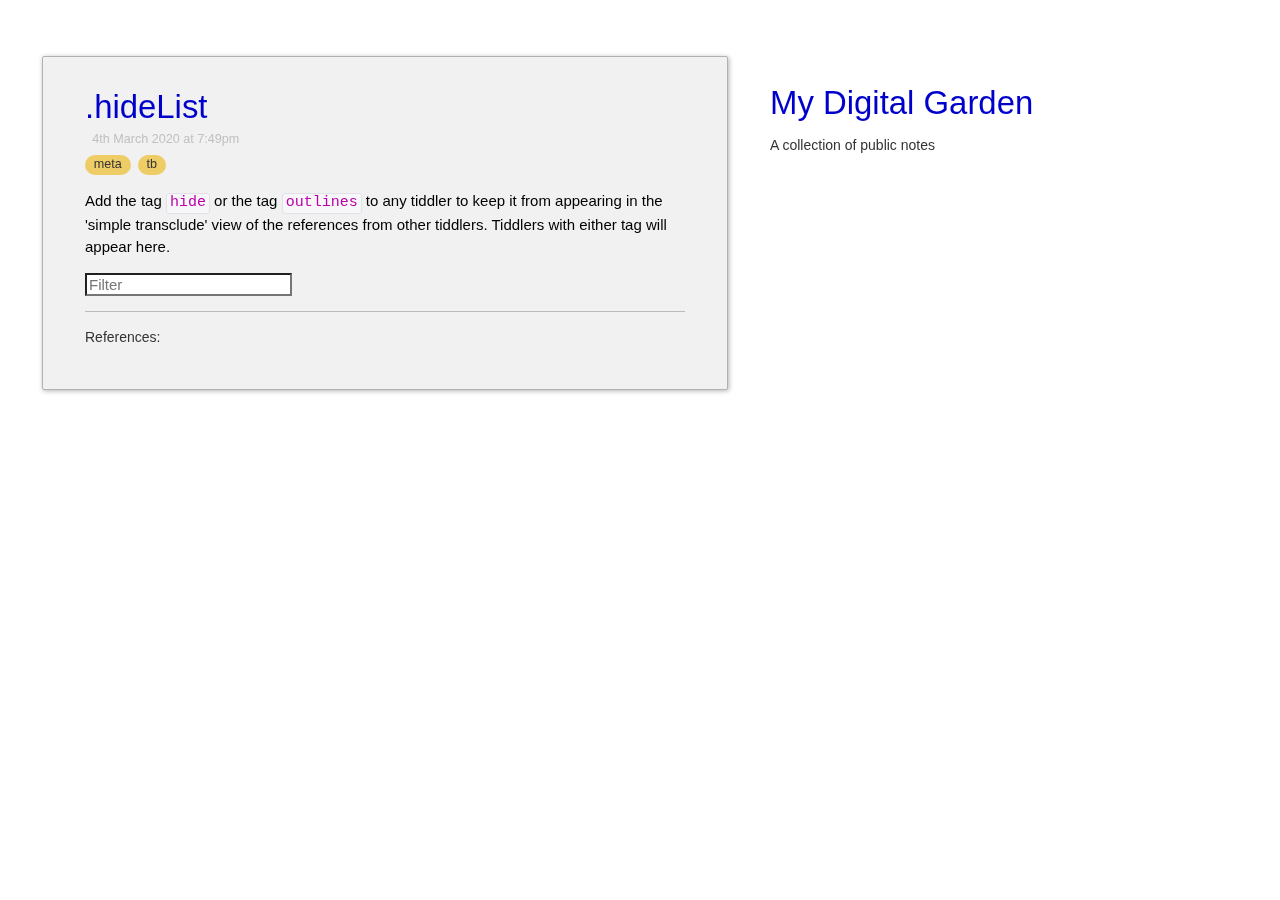
==== commit f8f2556d: "css changes" ====
--- a/.hideList.html
+++ b/.hideList.html
@@ -14,6 +14,11 @@
 <title>hide: Beebs' Thinking Snippets — Notes and un-fleshed out ideas</title>
 </head>
 <body class="tc-body">
+<div class="tc-sidebar-scrollable" style="overflow: auto;">
+<div class="tc-sidebar-header"><h1 class="tc-site-title">My Digital Garden</h1></div>
+
+<div class="tc-site-subtitle">A collection of public notes</div>
+</div>
 
 <section class="tc-story-river tc-static-story-river">
 <p><div class="tc-tiddler-frame tc-tiddler-view-frame tc-tiddler-exists  tc-tagged-tb tc-tagged-meta" data-tags="tb meta" data-tiddler-title=".hideList" role="article"><div class="tc-tiddler-title"><div class="tc-titlebar"><span class="tc-tiddler-controls">
@@ -33,10 +38,11 @@
 </div></p><p><span class=" tc-reveal">
 
 </span></p><p><span class=" tc-reveal" hidden="true"></span></p></div>
-<hr>References: 
+<hr>
 
-<p>
-</p>
+References: <br>
+
+
 </div></p>
 </section>
 </body>
--- a/static.css
+++ b/static.css
@@ -2644,4 +2644,8 @@
 .matched {background-color:#ffc;}
 .tw-context {
   border:0px solid #eee;background-color:#eee;
-  word-break: break-all; word-wrap: break-word;}+  word-break: break-all; word-wrap: break-word;}.tc-tiddler-controls {
+   display: none;
+}.tc-tab-buttons {
+   display: none;
+}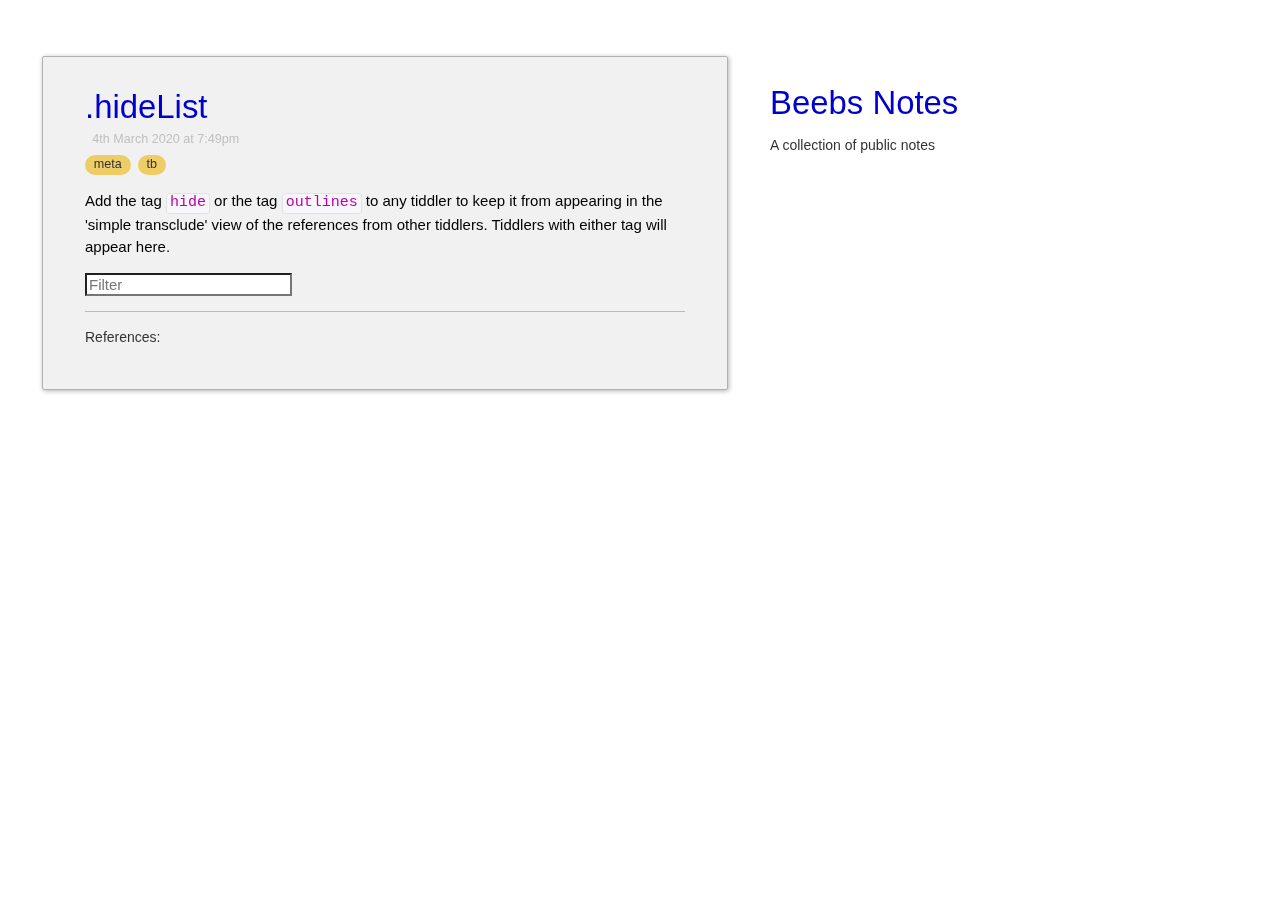
==== commit 0939f7fe: "starting over" ====
--- a/.hideList.html
+++ b/.hideList.html
@@ -15,7 +15,7 @@
 </head>
 <body class="tc-body">
 <div class="tc-sidebar-scrollable" style="overflow: auto;">
-<div class="tc-sidebar-header"><h1 class="tc-site-title">My Digital Garden</h1></div>
+<div class="tc-sidebar-header"><h1 class="tc-site-title">Beebs Notes</h1></div>
 
 <div class="tc-site-subtitle">A collection of public notes</div>
 </div>
